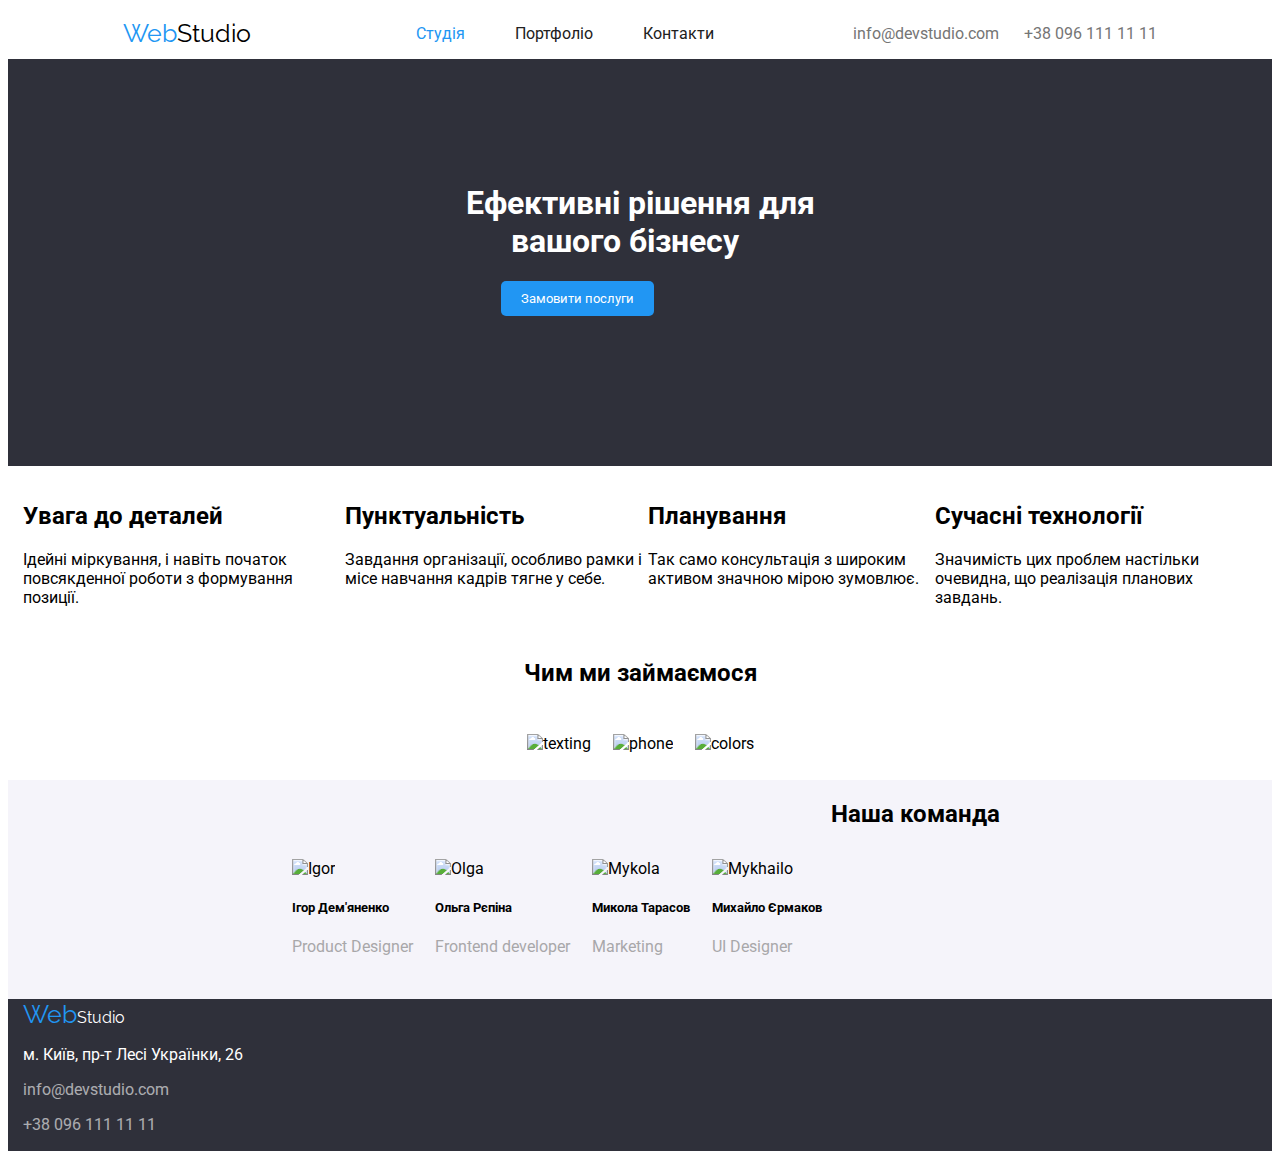
==== index.html @ 552b1049 "WebStudio" ====
<!DOCTYPE html>
<html lang="uk">
<head>
    <meta charset="UTF-8">
    <meta name="viewport" content="width=device-width, initial-scale=1.0">
    <title>WebStudio</title>
    <link rel="stylesheet" href="style.css">
    <link href="https://fonts.googleapis.com/css2?family=Raleway:ital,wght@0,100..900;1,100..900&family=Roboto:ital,wght@0,100;0,300;0,400;0,500;0,700;0,900;1,100;1,300;1,400;1,500;1,700;1,900&display=swap" rel="stylesheet">
    <link rel="stylesheet" href="https://cdnjs.cloudflare.com/ajax/libs/modern-normalize/3.0.1/modern-normalize.min.css" integrity="sha512-q6WgHqiHlKyOqslT/lgBgodhd03Wp4BEqKeW6nNtlOY4quzyG3VoQKFrieaCeSnuVseNKRGpGeDU3qPmabCANg==" crossorigin="anonymous" referrerpolicy="no-referrer" />
</head>
<body>
    <div class="container">    
        <header>
            <a href="/index.html" class="studio webstudio"><span class="web">Web</span>Studio</a>
            <nav>
                <ul class="list-header">
                    <li><a href="/index.html" id="nav-main" class="nav">Студія</a></li>
                    <li><a href="/portfolio.html" class="nav">Портфоліо</a></li>
                    <li><a href="#" class="nav">Контакти</a></li>
                </ul>
             </nav>
                <ul class="header-info">
                    <li><a href="https://mail.google.com/mail/u/0/?fs=1&tf=cm&source=mailto&to=info@devstudio.com" class="header-mail" target="_blank">info@devstudio.com</a></li>
                    <li class="tel">+38 096 111 11 11</li>
                </ul>
            </div>
            </header>
            <main>
                <section class="section-decision">
                    <div class="container">      
                        <h1 class="text-inverse effective-decision">Ефективні рішення для <p class="text-inverse your-bussines">вашого бізнесу</p></h1>
                        <button class="order-Button">Замовити послуги</button>
                    </div>
                        </section>
                        <section>
                            <div class="container">
                                <ul class="advantages">
                                    <li class="advantages-li">
                                        <h2 class="advantages-item">Увага до деталей</h2>
                                        <p class="advantages-item">Ідейні міркування, і навіть початок повсякденної роботи з формування позиції.</p>
                                    </li>
                                    <li class="advantages-li">
                                        <h2 class="advantages-item">Пунктуальність</h2>
                                        <p class="advantages-item">Завдання організації, особливо рамки і місе навчання кадрів тягне у себе.</p>
                                    </li>
                                    <li class="advantages-li">
                                        <h2 class="advantages-item">Планування</h2>
                                        <p class="advantages-item">Так само консультація з широким активом значною мірою зумовлює.</p>
                                    </li>
                                    <li class="advantages-li">
                                        <h2 class="advantages-item">Сучасні технології</h2>
                                        <p class="advantages-item">Значимість цих проблем настільки очевидна, що реалізація планових завдань.</p>
                                    </li>
                                </ul>
                            </div>
                        </section>
                    <section>
                            <h2 class="we-do">Чим ми займаємося</h2>
                            <ul class="list-we-do">
                                <li class="home-img"><img src="./img/texting.png" alt="texting" width="300" class="we-do-item"></li>
                                <li class="home-img"><img src="./img/phone.png" alt="phone" width="300" class="we-do-item"></li>
                                <li class="home-img"><img src="./img/colors.png" alt="colors" width="300" class="we-do-item"></li>
                            </ul>
                        </div>
                    </section>
                    <section class="ourTeam-bg">
                        <div class="container">
                            <h2 class="our-team">Наша команда</h2>
                            <ul class="list-team">
                                <li class="team-item">
                                    <img src="./img/Ігор.jpg" alt="Igor" width="300" class="team-img">
                                    <h5 class="team-name">Ігор Дем'яненко</h5>
                                    <p class="team-info">Product Designer</p>
                                </li>
                                <li class="team-item">
                                    <img src="./img/Ольга.jpg" alt="Olga" width="300" class="team-img">
                                    <h5 class="team-name">Ольга Рєпіна</h5>
                                    <p class="team-info">Frontend developer</p>
                                </li>
                                <li class="team-item">
                                    <img src="./img/Микола.jpg" alt="Mykola" width="300" class="team-img">
                                    <h5 class="team-name">Микола Тарасов</h5>
                                    <p class="team-info">Marketing</p>
                                </li>
                                <li class="team-item">
                                    <img src="./img/Михайло.jpg" alt="Mykhailo" width="300" class="team-img">
                                    <h5 class="team-name">Михайло Єрмаков</h5>
                                    <p class="team-info">UI Designer</p>
                                </li>
                            </ul>
                        </div>
                </section>
            </main>
            <footer class="footer">
                <div class="container"> 
                    <a href="/index.html" class="text-inverse webstudio-footer"><span class="web">Web</span>Studio</a>
                    <p><a href="https://maps.app.goo.gl/irruYsHPfZbcuNZD8" class="text-inverse" id="adress" target="_blank">м. Київ, пр-т Лесі Українки, 26</a></p>
                    <p id="mail-footer">info@devstudio.com</p>
                    <p class="Footer-info">+38 096 111 11 11</p>
                </div>
            </footer>
        </div>
    </body>
    </html>
---- style.css ----
:root {
    --Main-Cyan: #2196F3;
    --Studio-Black: #000000;
    --Nav-Gray: #212121;
    --Main-Gray: #2F303A;
    --Light-Gray: #757575;
    --Footer-Info: #FFFFFF;
    --Portfolio-button: #F5F4FA;
}
body
{
    font-family: Roboto;
}
a
{
    text-decoration: none;
}
ul
{
    list-style: none; padding: 0%;
}  
header
{
    display: flex;
    justify-content: space-between;
}
section 
{
    display: flex;
    flex-direction: column;
    align-items: center;
}
.list-header
{ 
    display: flex
}
.home-img
{
    margin: 11px;
}
/* Header */
.webstudio
{
    margin-left: 100px; 
    margin-top: 10px;
    font-family: Raleway;
}
nav
{
    font-family: Roboto;
}
.header-info
{
    display: flex; 
    margin-right: 100px;
    font-family: Roboto;
}
.header-info li
{
    margin-left: 25px;
}
.header-mail
{
    margin-top: -2px;
}
.web 
{
    color: var(--Main-Cyan); 
    text-decoration: none; 
    font-size: 25px;
}
.studio
{
    color: var(--Studio-Black); 
    font-size: 25px;
} 
.header-mail
{
    color: var(--Light-Gray);
}
.header-mail:hover
{
    color: var(--Main-Cyan); transition: 0.2s;
}
.nav
{
    color: var(--Nav-Gray);
    margin-left: 50px;
    color:var(--Nav-Gray); transition: 0.2s;  
}

.nav:hover
{
    color: var(--Main-Cyan);
}
.tel
{
    color: var(--Light-Gray);
}
#nav-main
{
    color: var(--Main-Cyan);
}
/* Body */
.list-we-do
{
    display: flex;
}
.project-list
{
    margin: 11px;
}
#portfolio-button
{
    display: flex; justify-content: center;
}
#horizontal-img
{
    display: flex; justify-content: space-evenly;
}
#horizontal-img>li
{
     margin-right: 25px; margin-top: 5px;
}
.order-Button
{
    background-color: var(--Main-Cyan); 
    color: white; 
    border: none; 
    padding: 10px 20px; 
    border-radius: 5px; 
    margin-bottom: 150px;
    font-family: Roboto;
    margin-left: 35px;
}
.section-decision
{
    background: var(--Main-Gray);
}
.effective-decision
{
    margin-top: 125px;
    font-family: Roboto;
}
.your-bussines
{
    margin:auto; 
    margin-left: 45px;
}
.advantages
{
    display: flex;
}
.text-inverse
{
    color: white;
}
.ourTeam-bg
{
    background-color: #F5F4FA;
}
.our-team
{
    margin-left: 550px;
}
.list-team
{
    display: flex;
}
.portfolio-img-list
{
    display: flex;
}
.team-info
{
    color: var(--Light-Gray); 
    opacity: 60%;
}
.project-info
{
    color: var(--Light-Gray); 
    opacity: 60%;
}
.team-item
{
    margin: 11px;
}
.portfolio-button
{
    background-color: var(--Portfolio-button); 
    border: none; 
    padding: 10px 20px; 
    border-radius: 5px;
    margin: 5px;
}
.portfolio-button:hover
{
    background-color: var(--Main-Cyan); 
    color: #FFFFFF;
    transition: 0.2s; 
    cursor: pointer;
}
/* Footer */
.footer
{
    background-color: var(--Main-Gray);
    padding-bottom: 1px;
}
.Footer-info
{
    color: var(--Footer-Info); 
    opacity: 60%;
}
#mail-footer
{
    color:white; 
    opacity: 60%;
}
#mail-footer:hover
{
    color: var(--Main-Cyan); 
    transition: 0.2s;
}
#adress
{
    text-decoration: none;
}
.webstudio-footer
{
    font-family: Raleway;
}
.container
{
    max-width: 1700px;
    padding: 0 15px;
    margin: 0 auto;
}
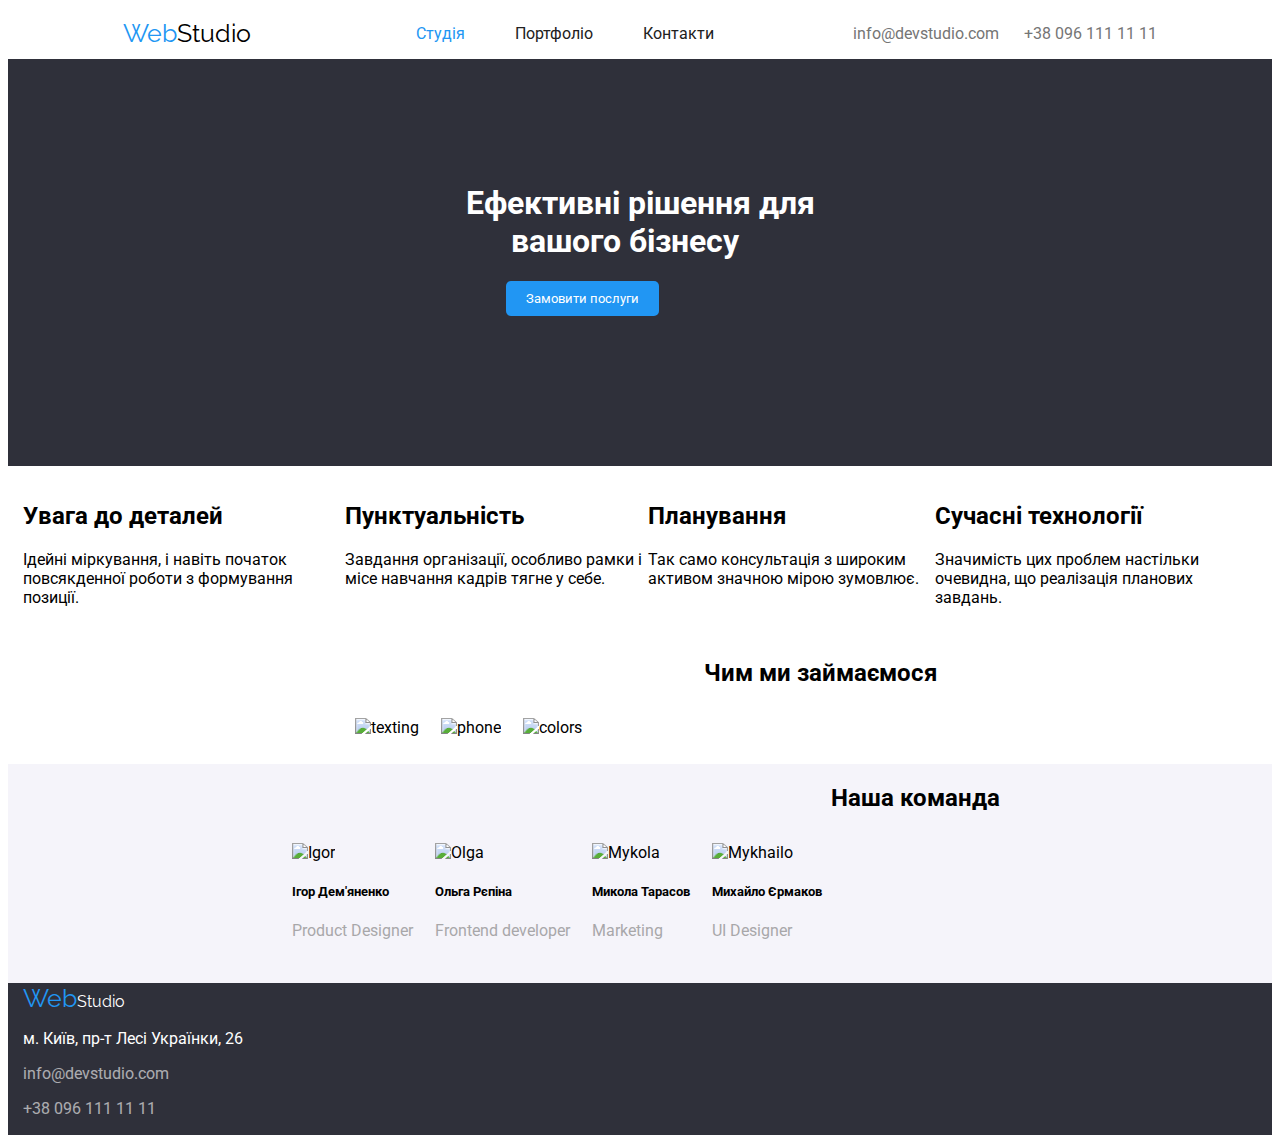
==== commit 62385a45: "WebStudio" ====
--- a/index.html
+++ b/index.html
@@ -29,7 +29,7 @@
                 <section class="section-decision">
                     <div class="container">      
                         <h1 class="text-inverse effective-decision">Ефективні рішення для <p class="text-inverse your-bussines">вашого бізнесу</p></h1>
-                        <button class="order-Button">Замовити послуги</button>
+                        <button class="order-button">Замовити послуги</button>
                     </div>
                         </section>
                         <section>
@@ -55,6 +55,7 @@
                             </div>
                         </section>
                     <section>
+                        <div class="container">
                             <h2 class="we-do">Чим ми займаємося</h2>
                             <ul class="list-we-do">
                                 <li class="home-img"><img src="./img/texting.png" alt="texting" width="300" class="we-do-item"></li>
--- a/style.css
+++ b/style.css
@@ -122,7 +122,7 @@
 {
      margin-right: 25px; margin-top: 5px;
 }
-.order-Button
+.order-button
 {
     background-color: var(--Main-Cyan); 
     color: white; 
@@ -131,7 +131,7 @@
     border-radius: 5px; 
     margin-bottom: 150px;
     font-family: Roboto;
-    margin-left: 35px;
+    margin-left: 40px;
 }
 .section-decision
 {
@@ -200,6 +200,10 @@
     transition: 0.2s; 
     cursor: pointer;
 }
+.we-do
+{
+    margin-left: 360px;
+}
 /* Footer */
 .footer
 {
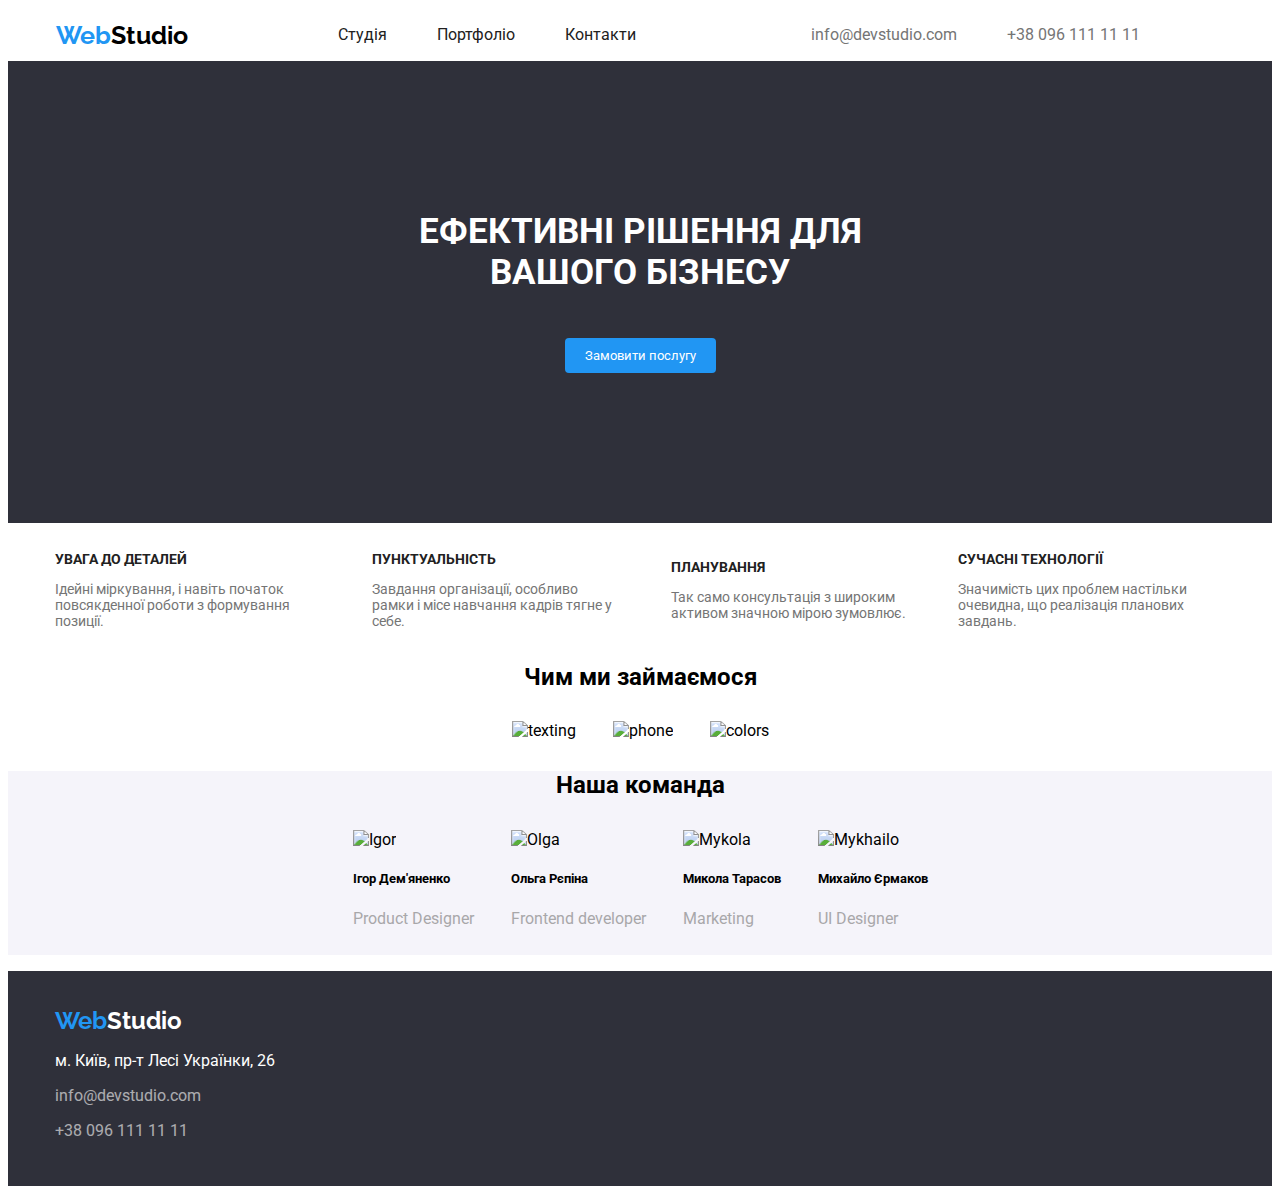
==== commit 3c2e2d3d: "WebStudio" ====
--- a/index.html
+++ b/index.html
@@ -10,11 +10,11 @@
 </head>
 <body>
     <div class="container">    
-        <header>
+        <header class="header">
             <a href="/index.html" class="studio webstudio"><span class="web">Web</span>Studio</a>
             <nav>
-                <ul class="list-header">
-                    <li><a href="/index.html" id="nav-main" class="nav">Студія</a></li>
+                <ul class="nav-list">
+                    <li><a href="/index.html" class="nav">Студія</a></li>
                     <li><a href="/portfolio.html" class="nav">Портфоліо</a></li>
                     <li><a href="#" class="nav">Контакти</a></li>
                 </ul>
@@ -23,38 +23,38 @@
                     <li><a href="https://mail.google.com/mail/u/0/?fs=1&tf=cm&source=mailto&to=info@devstudio.com" class="header-mail" target="_blank">info@devstudio.com</a></li>
                     <li class="tel">+38 096 111 11 11</li>
                 </ul>
-            </div>
             </header>
+        </div>
             <main>
                 <section class="section-decision">
-                    <div class="container">      
-                        <h1 class="text-inverse effective-decision">Ефективні рішення для <p class="text-inverse your-bussines">вашого бізнесу</p></h1>
-                        <button class="order-button">Замовити послуги</button>
+                    <div class="container decisions">      
+                        <h1 class="effective-decision">Ефективні рішення для <br class="text-inverse your-bussines">вашого бізнесу</h1>
+                        <button class="order-button">Замовити послугу</button>
                     </div>
                         </section>
-                        <section>
+                        <section class="section-advantages">
                             <div class="container">
                                 <ul class="advantages">
                                     <li class="advantages-li">
-                                        <h2 class="advantages-item">Увага до деталей</h2>
+                                        <h2 class="advantages-name">Увага до деталей</h2>
                                         <p class="advantages-item">Ідейні міркування, і навіть початок повсякденної роботи з формування позиції.</p>
                                     </li>
                                     <li class="advantages-li">
-                                        <h2 class="advantages-item">Пунктуальність</h2>
+                                        <h2 class="advantages-name">Пунктуальність</h2>
                                         <p class="advantages-item">Завдання організації, особливо рамки і місе навчання кадрів тягне у себе.</p>
                                     </li>
                                     <li class="advantages-li">
-                                        <h2 class="advantages-item">Планування</h2>
+                                        <h2 class="advantages-name">Планування</h2>
                                         <p class="advantages-item">Так само консультація з широким активом значною мірою зумовлює.</p>
                                     </li>
                                     <li class="advantages-li">
-                                        <h2 class="advantages-item">Сучасні технології</h2>
+                                        <h2 class="advantages-name">Сучасні технології</h2>
                                         <p class="advantages-item">Значимість цих проблем настільки очевидна, що реалізація планових завдань.</p>
                                     </li>
                                 </ul>
                             </div>
                         </section>
-                    <section>
+                    <section class="we-do-section">
                         <div class="container">
                             <h2 class="we-do">Чим ми займаємося</h2>
                             <ul class="list-we-do">
@@ -64,27 +64,27 @@
                             </ul>
                         </div>
                     </section>
-                    <section class="ourTeam-bg">
+                    <section class="our-team-section">
                         <div class="container">
                             <h2 class="our-team">Наша команда</h2>
                             <ul class="list-team">
                                 <li class="team-item">
-                                    <img src="./img/Ігор.jpg" alt="Igor" width="300" class="team-img">
+                                    <img src="./img/Ігор.jpg" alt="Igor" width="250" class="team-img">
                                     <h5 class="team-name">Ігор Дем'яненко</h5>
                                     <p class="team-info">Product Designer</p>
                                 </li>
                                 <li class="team-item">
-                                    <img src="./img/Ольга.jpg" alt="Olga" width="300" class="team-img">
+                                    <img src="./img/Ольга.jpg" alt="Olga" width="250" class="team-img">
                                     <h5 class="team-name">Ольга Рєпіна</h5>
                                     <p class="team-info">Frontend developer</p>
                                 </li>
                                 <li class="team-item">
-                                    <img src="./img/Микола.jpg" alt="Mykola" width="300" class="team-img">
+                                    <img src="./img/Микола.jpg" alt="Mykola" width="250" class="team-img">
                                     <h5 class="team-name">Микола Тарасов</h5>
                                     <p class="team-info">Marketing</p>
                                 </li>
                                 <li class="team-item">
-                                    <img src="./img/Михайло.jpg" alt="Mykhailo" width="300" class="team-img">
+                                    <img src="./img/Михайло.jpg" alt="Mykhailo" width="250" class="team-img">
                                     <h5 class="team-name">Михайло Єрмаков</h5>
                                     <p class="team-info">UI Designer</p>
                                 </li>
--- a/style.css
+++ b/style.css
@@ -17,57 +17,50 @@
 }
 ul
 {
-    list-style: none; padding: 0%;
+    list-style: none;
+     padding: 0;
 }  
-header
-{
-    display: flex;
-    justify-content: space-between;
-}
-section 
-{
-    display: flex;
-    flex-direction: column;
-    align-items: center;
-}
-.list-header
-{ 
-    display: flex
-}
 .home-img
 {
     margin: 11px;
 }
 /* Header */
+.header
+{
+    display: flex;
+    justify-content: start;
+    align-items: center;
+    gap: 150px;
+    margin-right: 40px;
+    padding: 1px;
+}
+.nav-list
+{
+    display: flex;
+    align-items: center;
+    gap: 50px;
+}
+.header-info
+{
+    display: flex; 
+    font-family: Roboto;
+    gap: 25px;
+    align-items: center;
+}
 .webstudio
 {
-    margin-left: 100px; 
-    margin-top: 10px;
     font-family: Raleway;
-}
-nav
-{
-    font-family: Roboto;
-}
-.header-info
-{
-    display: flex; 
-    margin-right: 100px;
-    font-family: Roboto;
+    font-size: 26px;
+    font-weight: bold;
 }
 .header-info li
 {
     margin-left: 25px;
-}
-.header-mail
-{
-    margin-top: -2px;
 }
 .web 
 {
     color: var(--Main-Cyan); 
     text-decoration: none; 
-    font-size: 25px;
 }
 .studio
 {
@@ -87,6 +80,8 @@
     color: var(--Nav-Gray);
     margin-left: 50px;
     color:var(--Nav-Gray); transition: 0.2s;  
+    font-family: Roboto;
+    margin-left: 0;
 }
 
 .nav:hover
@@ -97,18 +92,24 @@
 {
     color: var(--Light-Gray);
 }
-#nav-main
-{
-    color: var(--Main-Cyan);
-}
 /* Body */
 .list-we-do
 {
     display: flex;
+    align-items: center;
+    justify-content: center;
+    gap: 15px;
 }
 .project-list
 {
-    margin: 11px;
+    align-items: center;
+    justify-content: center;
+}
+.project-list-item
+{
+    font-family: Roboto;
+    font-size: 18px;
+    font-weight: bold;
 }
 #portfolio-button
 {
@@ -121,6 +122,24 @@
 #horizontal-img>li
 {
      margin-right: 25px; margin-top: 5px;
+}
+.section-decision
+{
+    background: var(--Main-Gray);
+    justify-content: center;
+    align-items: center;
+    padding: 150px;
+}
+.effective-decision
+{
+    font-family: Roboto;
+    text-align: center;
+    color: white;
+    margin-top: 0;
+    margin-bottom: 45px;
+    font-size: 35px;
+    text-transform: uppercase;
+    font-weight: bold;
 }
 .order-button
 {
@@ -128,58 +147,82 @@
     color: white; 
     border: none; 
     padding: 10px 20px; 
-    border-radius: 5px; 
-    margin-bottom: 150px;
-    font-family: Roboto;
-    margin-left: 40px;
-}
-.section-decision
-{
-    background: var(--Main-Gray);
-}
-.effective-decision
-{
-    margin-top: 125px;
-    font-family: Roboto;
-}
-.your-bussines
-{
-    margin:auto; 
-    margin-left: 45px;
+    border-radius: 4px; 
+    font-family: Roboto;
+    margin: 0 auto;
+    display: block;
+    transition: 0.3s;
+}
+.order-button:hover
+{
+    background-color: #188CE8;
 }
 .advantages
 {
     display: flex;
+    align-items: center;
+    justify-content: center;
+    gap: 50px;
+    /* text-align: center; */
+}
+.advantages-name
+{
+    font-family: Roboto;
+    text-transform: uppercase;
+    font-size: 14px;
+    font-weight: bold;
+    color: var(--Nav-Gray);
+}
+.advantages-item
+{
+    font-family: Roboto;
+    font-size: 14px;
+    color: var(--Light-Gray);
 }
 .text-inverse
 {
     color: white;
 }
-.ourTeam-bg
+.our-team-section
 {
     background-color: #F5F4FA;
 }
 .our-team
 {
-    margin-left: 550px;
+    text-align: center;
+    font-family: Roboto;
 }
 .list-team
 {
     display: flex;
+    align-items: center;
+    justify-content: center;
+    gap: 15px;
 }
 .portfolio-img-list
 {
     display: flex;
+    align-items: center;
+    justify-content: center;
+    gap: 30px;
 }
 .team-info
 {
     color: var(--Light-Gray); 
     opacity: 60%;
 }
+.project-li
+{
+    border: solid;
+    border-color: #EEEEEE;
+    border-width: 1px;
+    margin-bottom: 30px;
+}
 .project-info
 {
     color: var(--Light-Gray); 
-    opacity: 60%;
+    font-family: Roboto;
+    font-size: 16px;
 }
 .team-item
 {
@@ -202,13 +245,15 @@
 }
 .we-do
 {
-    margin-left: 360px;
+    text-align: center;
+    font-family: Roboto;
 }
 /* Footer */
 .footer
 {
     background-color: var(--Main-Gray);
-    padding-bottom: 1px;
+    padding-bottom: 30px;
+    padding-top: 35px;
 }
 .Footer-info
 {
@@ -232,10 +277,12 @@
 .webstudio-footer
 {
     font-family: Raleway;
+    font-size: 24px;
+    font-weight: bold;
 }
 .container
 {
-    max-width: 1700px;
+    max-width: 1170px;
     padding: 0 15px;
     margin: 0 auto;
 }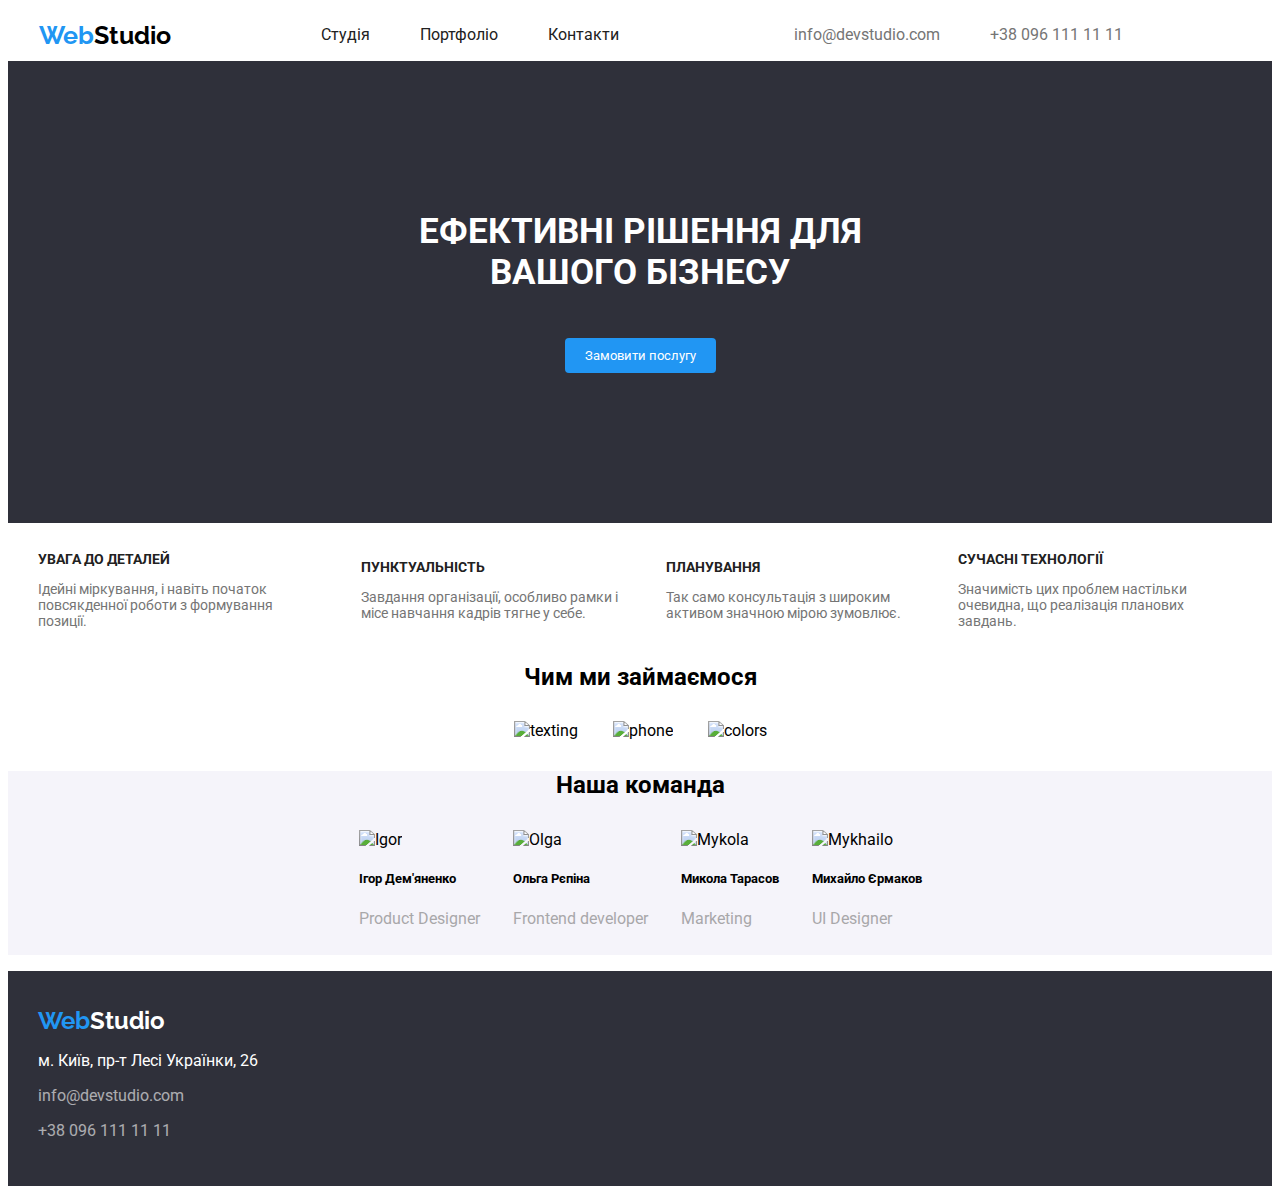
==== commit f38950c6: "WebStudio" ====
--- a/index.html
+++ b/index.html
@@ -58,9 +58,9 @@
                         <div class="container">
                             <h2 class="we-do">Чим ми займаємося</h2>
                             <ul class="list-we-do">
-                                <li class="home-img"><img src="./img/texting.png" alt="texting" width="300" class="we-do-item"></li>
-                                <li class="home-img"><img src="./img/phone.png" alt="phone" width="300" class="we-do-item"></li>
-                                <li class="home-img"><img src="./img/colors.png" alt="colors" width="300" class="we-do-item"></li>
+                                <li class="home-img"><img src="./img/texting.png" alt="texting" class="we-do-item" width="370px"></li>
+                                <li class="home-img"><img src="./img/phone.png" alt="phone" class="we-do-item" width="370px"></li>
+                                <li class="home-img"><img src="./img/colors.png" alt="colors" class="we-do-item" width="370px"></li>
                             </ul>
                         </div>
                     </section>
@@ -69,22 +69,22 @@
                             <h2 class="our-team">Наша команда</h2>
                             <ul class="list-team">
                                 <li class="team-item">
-                                    <img src="./img/Ігор.jpg" alt="Igor" width="250" class="team-img">
+                                    <img src="./img/Ігор.jpg" alt="Igor" width="270px" class="team-img">
                                     <h5 class="team-name">Ігор Дем'яненко</h5>
                                     <p class="team-info">Product Designer</p>
                                 </li>
                                 <li class="team-item">
-                                    <img src="./img/Ольга.jpg" alt="Olga" width="250" class="team-img">
+                                    <img src="./img/Ольга.jpg" alt="Olga" width="270px" class="team-img">
                                     <h5 class="team-name">Ольга Рєпіна</h5>
                                     <p class="team-info">Frontend developer</p>
                                 </li>
                                 <li class="team-item">
-                                    <img src="./img/Микола.jpg" alt="Mykola" width="250" class="team-img">
+                                    <img src="./img/Микола.jpg" alt="Mykola" width="270px" class="team-img">
                                     <h5 class="team-name">Микола Тарасов</h5>
                                     <p class="team-info">Marketing</p>
                                 </li>
                                 <li class="team-item">
-                                    <img src="./img/Михайло.jpg" alt="Mykhailo" width="250" class="team-img">
+                                    <img src="./img/Михайло.jpg" alt="Mykhailo" width="270px" class="team-img">
                                     <h5 class="team-name">Михайло Єрмаков</h5>
                                     <p class="team-info">UI Designer</p>
                                 </li>
--- a/style.css
+++ b/style.css
@@ -98,12 +98,7 @@
     display: flex;
     align-items: center;
     justify-content: center;
-    gap: 15px;
-}
-.project-list
-{
-    align-items: center;
-    justify-content: center;
+    gap: 13px;
 }
 .project-list-item
 {
@@ -111,7 +106,7 @@
     font-size: 18px;
     font-weight: bold;
 }
-#portfolio-button
+.main-portfolio-button
 {
     display: flex; justify-content: center;
 }
@@ -162,8 +157,7 @@
     display: flex;
     align-items: center;
     justify-content: center;
-    gap: 50px;
-    /* text-align: center; */
+    gap: 40px;
 }
 .advantages-name
 {
@@ -197,13 +191,14 @@
     display: flex;
     align-items: center;
     justify-content: center;
-    gap: 15px;
-}
-.portfolio-img-list
-{
-    display: flex;
-    align-items: center;
-    justify-content: center;
+    gap: 11px;
+}
+.portfolio-project-list
+{
+    display: flex;
+    align-items: center;
+    justify-content: center;
+    flex-wrap: wrap;
     gap: 30px;
 }
 .team-info
@@ -217,6 +212,7 @@
     border-color: #EEEEEE;
     border-width: 1px;
     margin-bottom: 30px;
+    flex-basis: calc((100% - 60px) / 3);
 }
 .project-info
 {
@@ -282,7 +278,7 @@
 }
 .container
 {
-    max-width: 1170px;
+    max-width: 1205px;
     padding: 0 15px;
     margin: 0 auto;
 }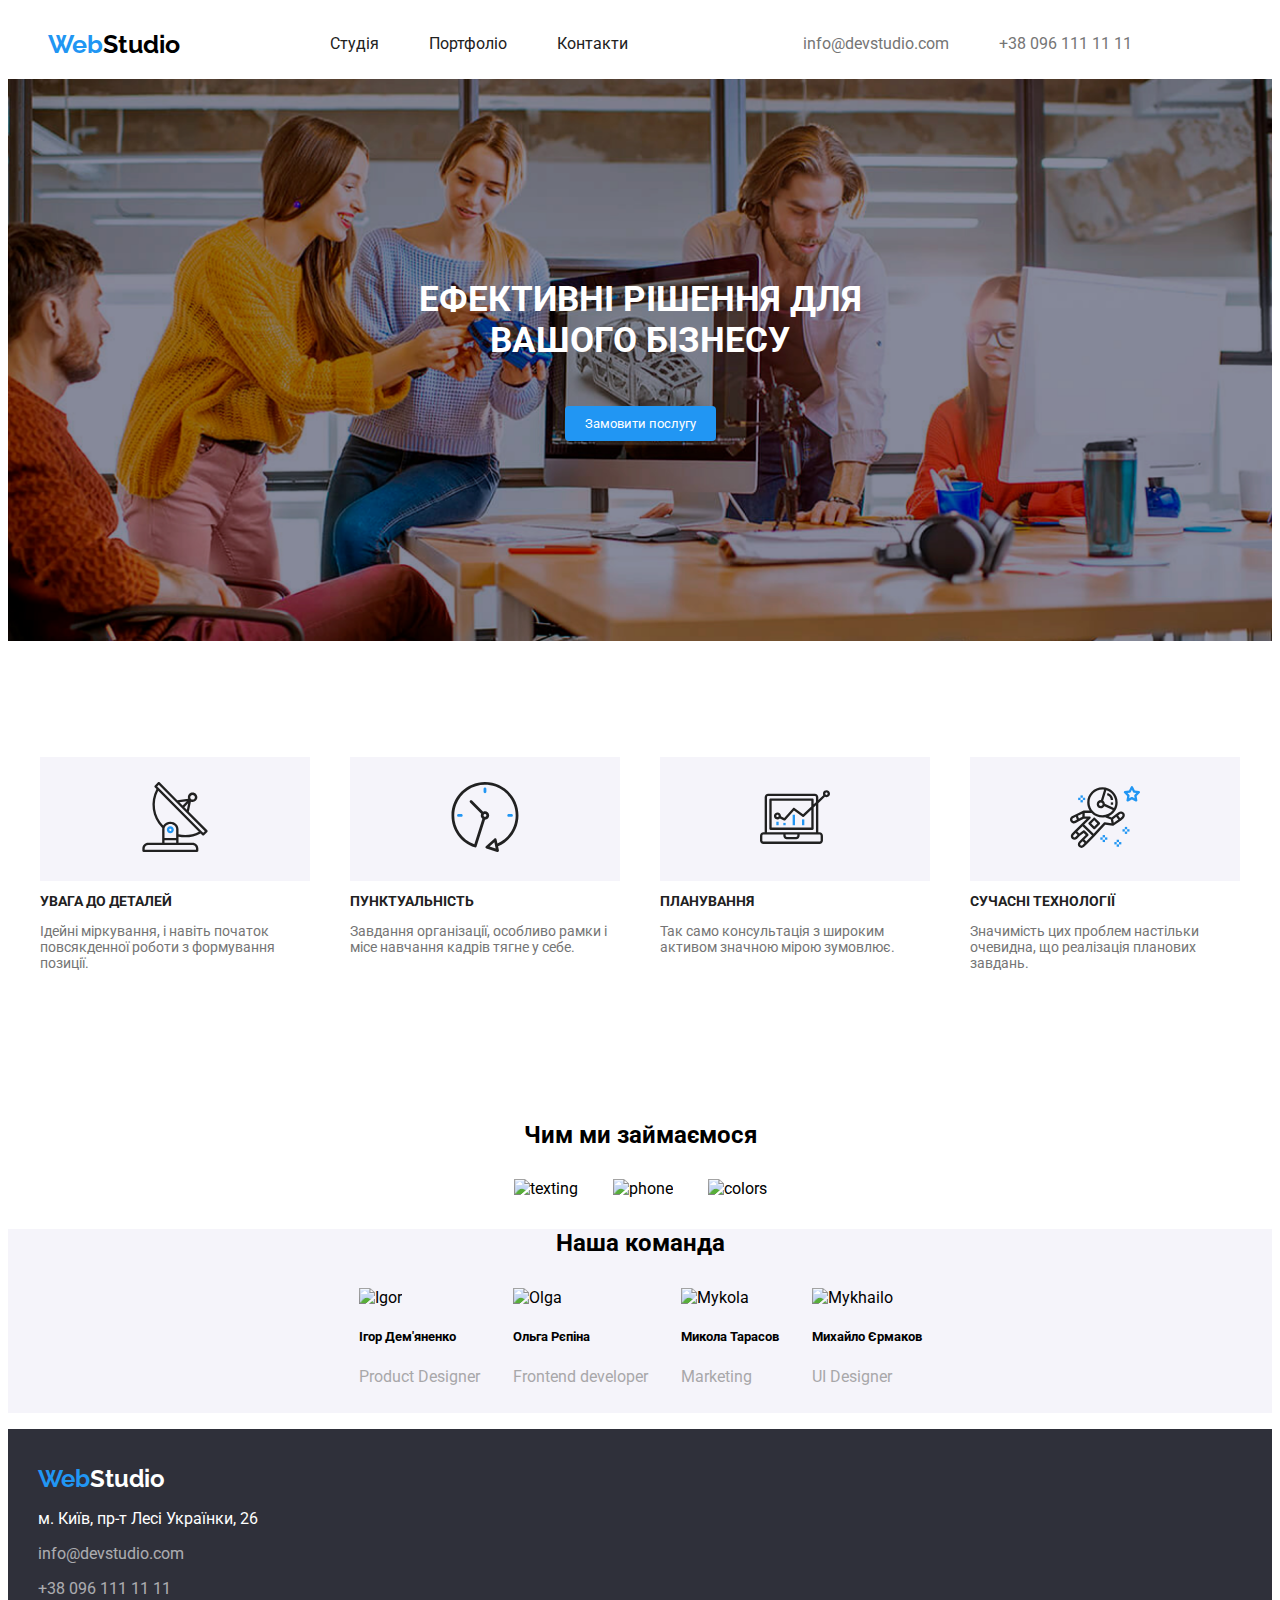
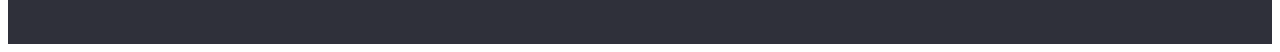
==== commit 85c45dd6: "WebStudio" ====
--- a/index.html
+++ b/index.html
@@ -35,19 +35,29 @@
                         <section class="section-advantages">
                             <div class="container">
                                 <ul class="advantages">
-                                    <li class="advantages-li">
+                                    <li class="advantages-li ss">
+                                        <div class="attention-parent">
+                                                <!--  -->
+                                        </div>
                                         <h2 class="advantages-name">Увага до деталей</h2>
                                         <p class="advantages-item">Ідейні міркування, і навіть початок повсякденної роботи з формування позиції.</p>
                                     </li>
                                     <li class="advantages-li">
+                                        <div class="punctuality">
+                                                <!--  -->
+                                        </div>
                                         <h2 class="advantages-name">Пунктуальність</h2>
                                         <p class="advantages-item">Завдання організації, особливо рамки і місе навчання кадрів тягне у себе.</p>
                                     </li>
                                     <li class="advantages-li">
+                                        <div class="planning">
+                                                <!--  -->
+                                        </div>
                                         <h2 class="advantages-name">Планування</h2>
                                         <p class="advantages-item">Так само консультація з широким активом значною мірою зумовлює.</p>
                                     </li>
                                     <li class="advantages-li">
+                                        <div class="modern-technology"></div>
                                         <h2 class="advantages-name">Сучасні технології</h2>
                                         <p class="advantages-item">Значимість цих проблем настільки очевидна, що реалізація планових завдань.</p>
                                     </li>
@@ -97,7 +107,7 @@
                     <a href="/index.html" class="text-inverse webstudio-footer"><span class="web">Web</span>Studio</a>
                     <p><a href="https://maps.app.goo.gl/irruYsHPfZbcuNZD8" class="text-inverse" id="adress" target="_blank">м. Київ, пр-т Лесі Українки, 26</a></p>
                     <p id="mail-footer">info@devstudio.com</p>
-                    <p class="Footer-info">+38 096 111 11 11</p>
+                    <p class="footer-info">+38 096 111 11 11</p>
                 </div>
             </footer>
         </div>
--- a/style.css
+++ b/style.css
@@ -32,7 +32,7 @@
     align-items: center;
     gap: 150px;
     margin-right: 40px;
-    padding: 1px;
+    padding: 10px;
 }
 .nav-list
 {
@@ -120,10 +120,14 @@
 }
 .section-decision
 {
-    background: var(--Main-Gray);
-    justify-content: center;
-    align-items: center;
-    padding: 150px;
+    background-image: url(./img/background.png);
+    background-position: center;
+    background-repeat: no-repeat;
+    background-size: cover;
+    background-color: var(--Main-Gray);
+    justify-content: center;
+    align-items: center;
+    padding: 200px;
 }
 .effective-decision
 {
@@ -155,7 +159,6 @@
 .advantages
 {
     display: flex;
-    align-items: center;
     justify-content: center;
     gap: 40px;
 }
@@ -251,7 +254,7 @@
     padding-bottom: 30px;
     padding-top: 35px;
 }
-.Footer-info
+.footer-info
 {
     color: var(--Footer-Info); 
     opacity: 60%;
@@ -275,6 +278,54 @@
     font-family: Raleway;
     font-size: 24px;
     font-weight: bold;
+}
+.section-advantages
+{
+    padding: 100px;
+}
+.attention-parent
+{
+    display: flex;
+    align-items: center;
+}
+.attention-parent::before 
+{
+    content: url(./img/antenna\ 1.svg);
+    padding: 25px 100px;
+    background-color: #F5F4FA;
+}
+.punctuality
+{
+    display: flex;
+    align-items: center;
+}
+.punctuality::before
+{
+    content: url(./img/clock\ 1.svg);
+    padding: 25px 100px;
+    background-color: #F5F4FA;
+}
+.planning
+{
+    display: flex;
+    align-items: center;
+}
+.planning::before
+{
+    content: url(./img/diagram\ 1.svg);
+    padding: 25px 100px;
+    background-color: #F5F4FA;
+}
+.modern-technology
+{
+    display: flex;
+    align-items: center;
+}
+.modern-technology::before
+{
+    content: url(./img/astronaut\ 1.svg);
+    padding: 25px 100px;
+    background-color: #F5F4FA;
 }
 .container
 {
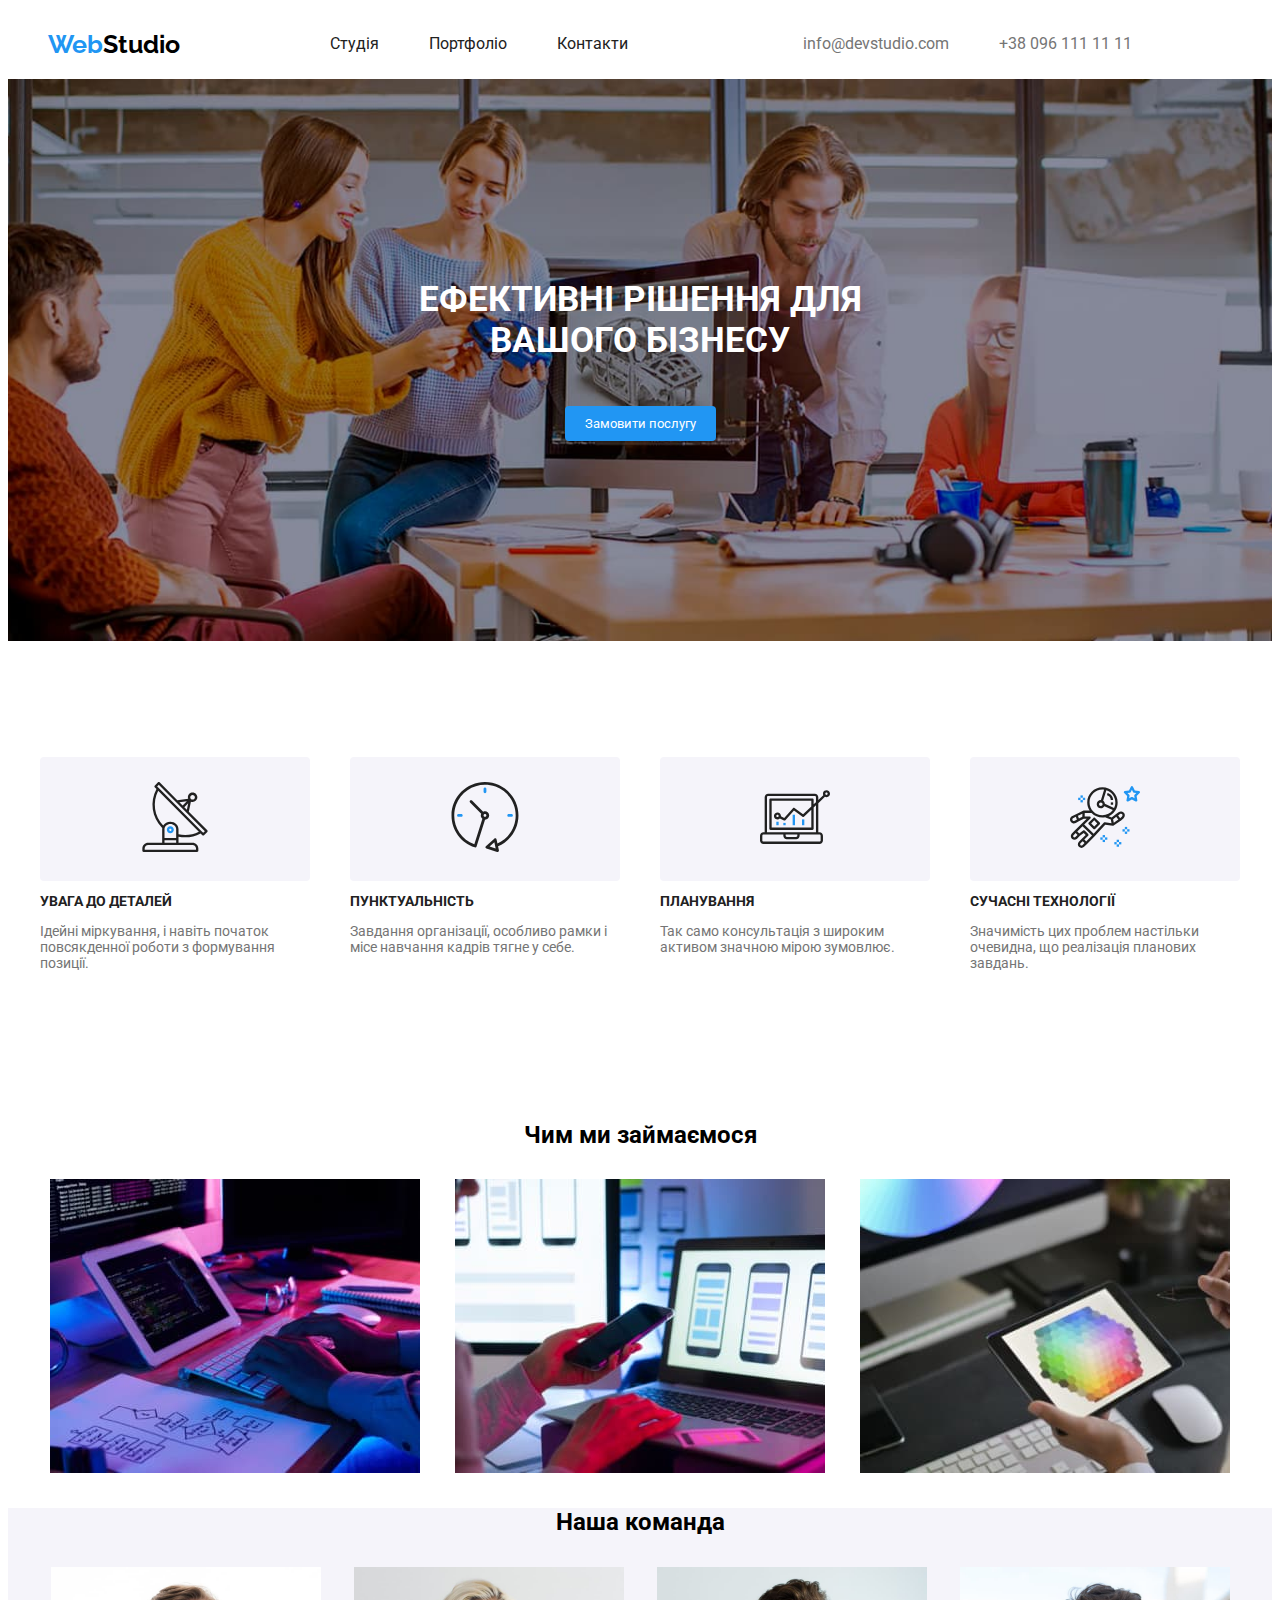
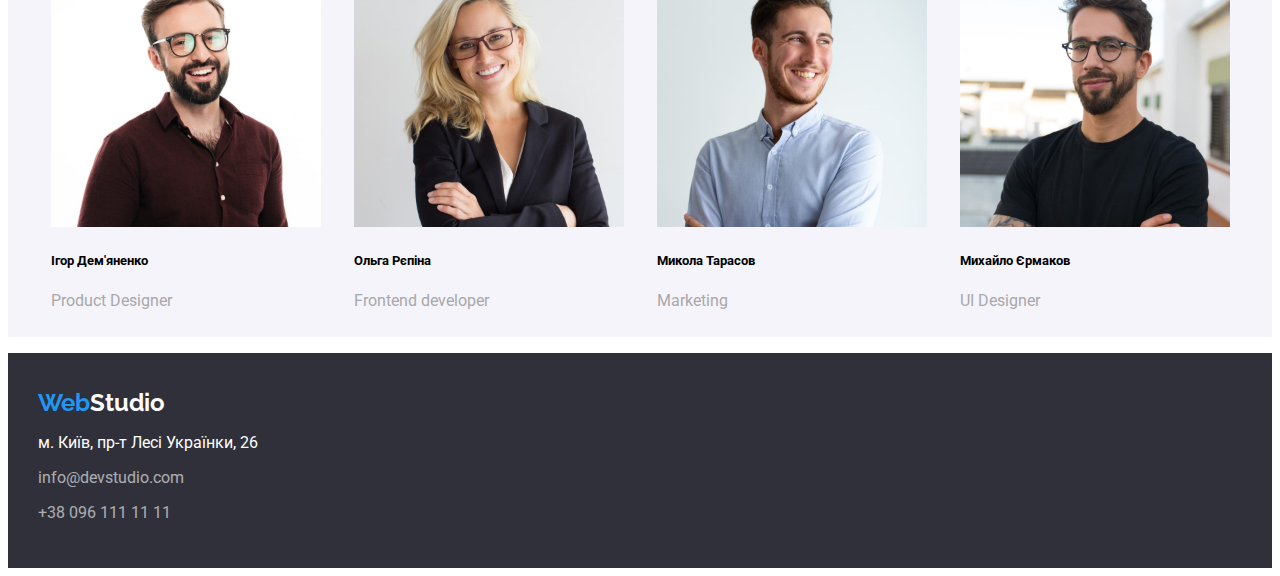
==== commit 89ad7150: "WebStudio" ====
--- a/index.html
+++ b/index.html
@@ -68,9 +68,9 @@
                         <div class="container">
                             <h2 class="we-do">Чим ми займаємося</h2>
                             <ul class="list-we-do">
-                                <li class="home-img"><img src="./img/texting.png" alt="texting" class="we-do-item" width="370px"></li>
-                                <li class="home-img"><img src="./img/phone.png" alt="phone" class="we-do-item" width="370px"></li>
-                                <li class="home-img"><img src="./img/colors.png" alt="colors" class="we-do-item" width="370px"></li>
+                                <li class="home-img"><img src="./img/texting.jpg" alt="texting" class="we-do-item" width="370px"></li>
+                                <li class="home-img"><img src="./img/phone.jpg" alt="phone" class="we-do-item" width="370px"></li>
+                                <li class="home-img"><img src="./img/colors.jpg" alt="colors" class="we-do-item" width="370px"></li>
                             </ul>
                         </div>
                     </section>
@@ -79,22 +79,22 @@
                             <h2 class="our-team">Наша команда</h2>
                             <ul class="list-team">
                                 <li class="team-item">
-                                    <img src="./img/Ігор.jpg" alt="Igor" width="270px" class="team-img">
+                                    <img src="./img/igor.jpg" alt="Igor" width="270px" class="team-img">
                                     <h5 class="team-name">Ігор Дем'яненко</h5>
                                     <p class="team-info">Product Designer</p>
                                 </li>
                                 <li class="team-item">
-                                    <img src="./img/Ольга.jpg" alt="Olga" width="270px" class="team-img">
+                                    <img src="./img/olga.jpg" alt="Olga" width="270px" class="team-img">
                                     <h5 class="team-name">Ольга Рєпіна</h5>
                                     <p class="team-info">Frontend developer</p>
                                 </li>
                                 <li class="team-item">
-                                    <img src="./img/Микола.jpg" alt="Mykola" width="270px" class="team-img">
+                                    <img src="./img/mykola.jpg" alt="Mykola" width="270px" class="team-img">
                                     <h5 class="team-name">Микола Тарасов</h5>
                                     <p class="team-info">Marketing</p>
                                 </li>
                                 <li class="team-item">
-                                    <img src="./img/Михайло.jpg" alt="Mykhailo" width="270px" class="team-img">
+                                    <img src="./img/mykhailo.jpg" alt="Mykhailo" width="270px" class="team-img">
                                     <h5 class="team-name">Михайло Єрмаков</h5>
                                     <p class="team-info">UI Designer</p>
                                 </li>
--- a/style.css
+++ b/style.css
@@ -108,19 +108,13 @@
 }
 .main-portfolio-button
 {
-    display: flex; justify-content: center;
-}
-#horizontal-img
-{
-    display: flex; justify-content: space-evenly;
-}
-#horizontal-img>li
-{
-     margin-right: 25px; margin-top: 5px;
+    display: flex; 
+    justify-content: center;
+    gap: 5px;
 }
 .section-decision
 {
-    background-image: url(./img/background.png);
+    background-image: url(./img/background.jpg);
     background-position: center;
     background-repeat: no-repeat;
     background-size: cover;
@@ -233,7 +227,6 @@
     border: none; 
     padding: 10px 20px; 
     border-radius: 5px;
-    margin: 5px;
 }
 .portfolio-button:hover
 {
@@ -241,6 +234,7 @@
     color: #FFFFFF;
     transition: 0.2s; 
     cursor: pointer;
+    box-shadow: lightgray 0 3px 4px;
 }
 .we-do
 {
@@ -293,6 +287,7 @@
     content: url(./img/antenna\ 1.svg);
     padding: 25px 100px;
     background-color: #F5F4FA;
+    border-radius: 4px;
 }
 .punctuality
 {
@@ -304,6 +299,7 @@
     content: url(./img/clock\ 1.svg);
     padding: 25px 100px;
     background-color: #F5F4FA;
+    border-radius: 4px;
 }
 .planning
 {
@@ -314,6 +310,7 @@
 {
     content: url(./img/diagram\ 1.svg);
     padding: 25px 100px;
+    border-radius: 4px;
     background-color: #F5F4FA;
 }
 .modern-technology
@@ -326,6 +323,8 @@
     content: url(./img/astronaut\ 1.svg);
     padding: 25px 100px;
     background-color: #F5F4FA;
+    border-radius: 4px;
+
 }
 .container
 {
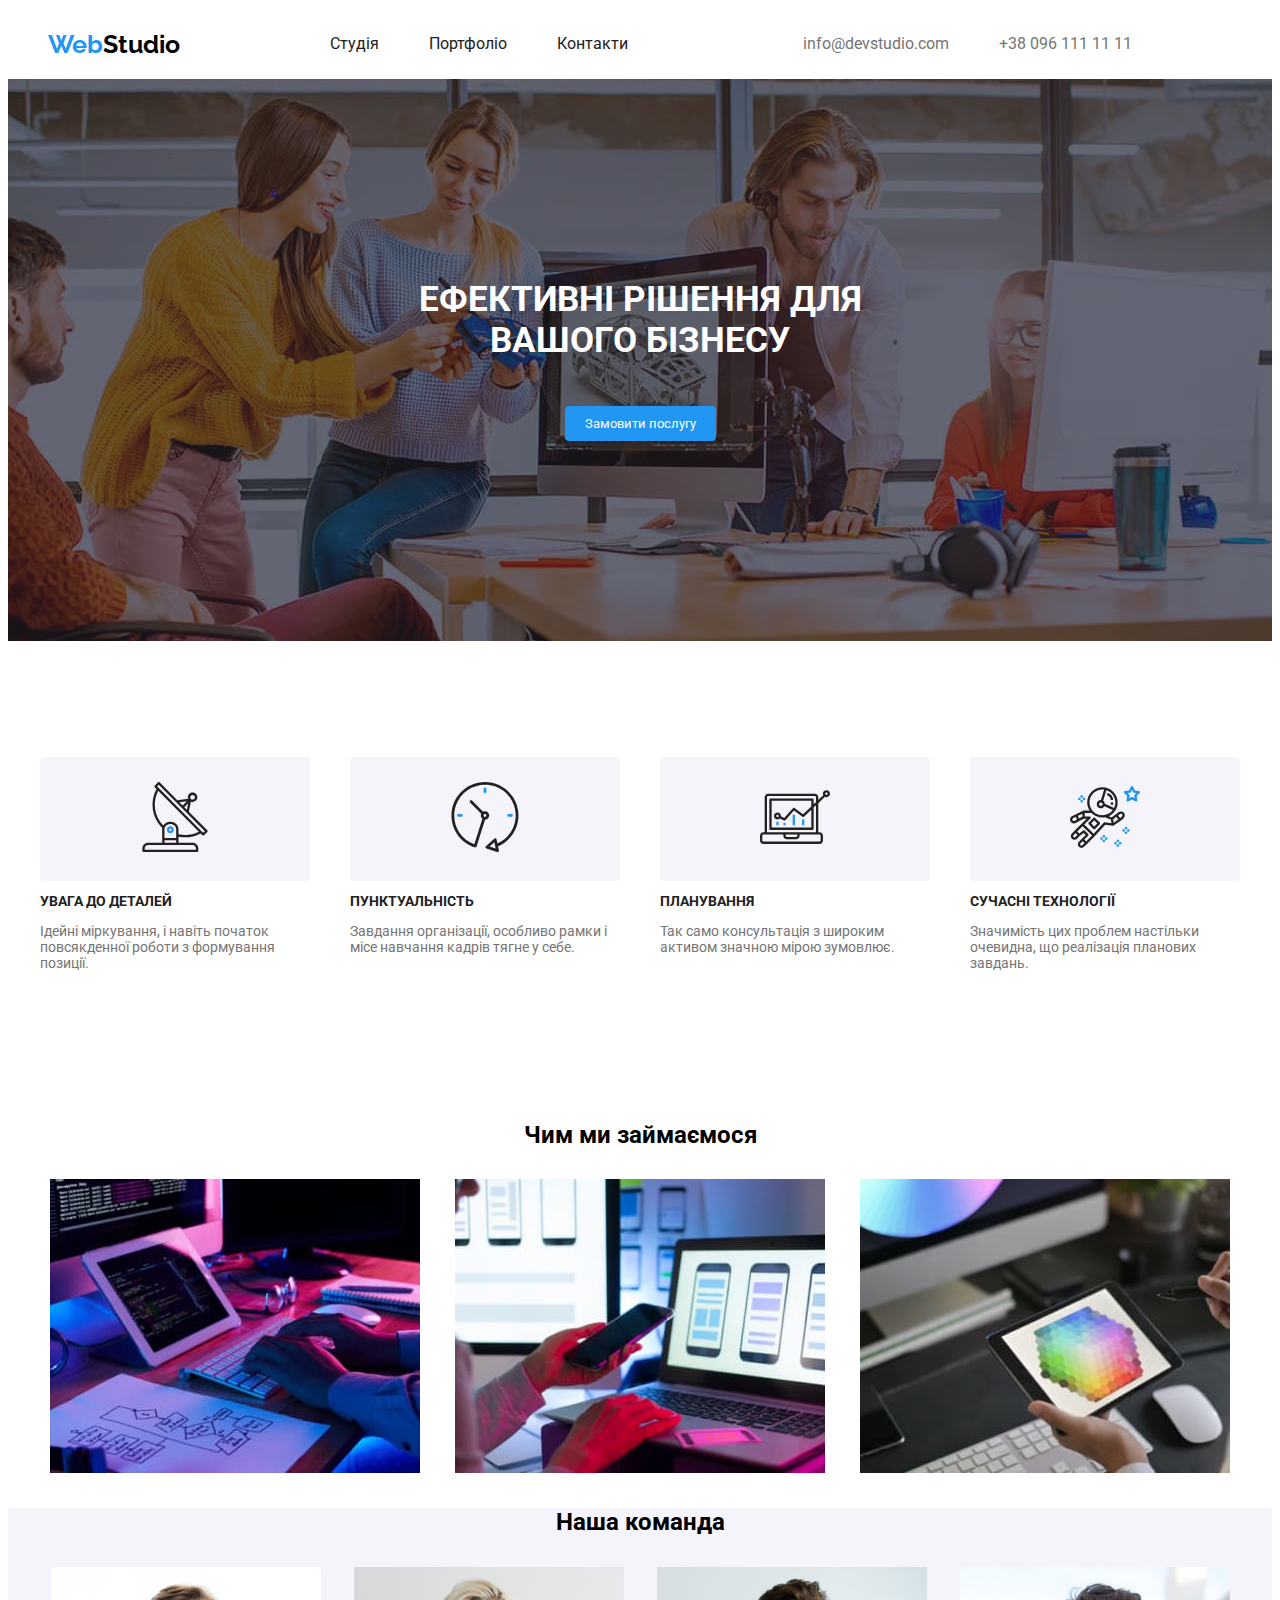
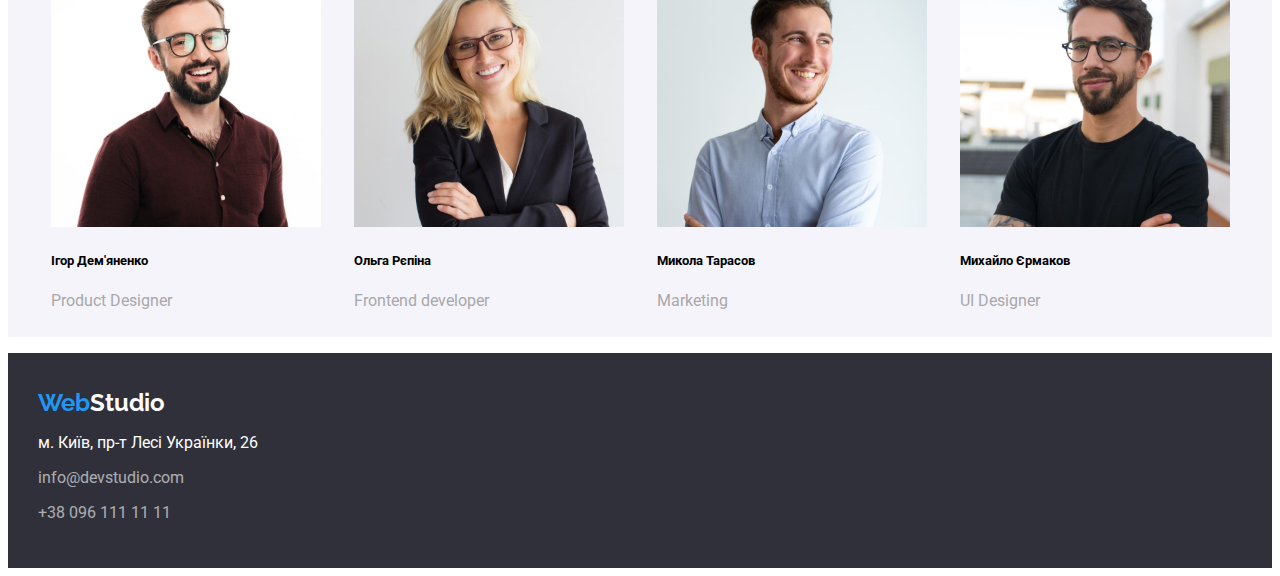
==== commit 474650a2: "WebStudio" ====
--- a/index.html
+++ b/index.html
@@ -29,7 +29,37 @@
                 <section class="section-decision">
                     <div class="container decisions">      
                         <h1 class="effective-decision">Ефективні рішення для <br class="text-inverse your-bussines">вашого бізнесу</h1>
-                        <button class="order-button">Замовити послугу</button>
+                        <button class="btn-open order-button" data-modal-open>Замовити послугу</button>
+                        <div class="back-drop" data-modal>
+                            <div class="modal">
+                                <div class="btn-close-position">
+                                    <button class="btn-close" data-modal-close>X</button>
+                                </div>
+                                <p class="modal-p">Залиште свої дані, ми вам передзвонимо</p>
+                                <form class="modal-form">
+                                    <div>
+                                        <p class="input-info">Ім'я</p>
+                                        <input type="name" class="form-input name-input">
+                                    </div>
+                                    <div>
+                                        <p class="input-info">Телефон</p>
+                                        <input type="phone" class="form-input phone-input">
+                                    </div>
+                                    <div>
+                                        <p class="input-info">Пошта</p>
+                                        <input type="mail" class="form-input mail-input">
+                                    </div>
+                                    <div>
+                                        <p class="input-info">Коментар</p>
+                                        <textarea placeholder="Введіть текст" class="modal-texarea"></textarea>
+                                    </div>
+                                    <div>
+                                        <input type="checkbox" id="checkbox">
+                                        <label for="checkbox" class="modal-label">Погоджуюся з розсилкою та приймаю <span class="modal-span">Умови договору</span></label>
+                                    </div>
+                                    <button class="modal-btn">Відправити</button>
+                                </form>
+                            </div>
                     </div>
                         </section>
                         <section class="section-advantages">
@@ -111,5 +141,6 @@
                 </div>
             </footer>
         </div>
+        <script src="./modal.js"></script>
     </body>
     </html>--- a/style.css
+++ b/style.css
@@ -11,6 +11,7 @@
 {
     font-family: Roboto;
 }
+
 a
 {
     text-decoration: none;
@@ -93,6 +94,174 @@
     color: var(--Light-Gray);
 }
 /* Body */
+@keyframes scale {
+    from {
+        transform: translateY(500px);
+    }
+    to {
+        transform: translateY(0);
+    }
+}
+.back-drop
+{
+    display: none;
+}
+.visible
+{
+    display: flex;
+    position: fixed;
+    width: 100%;
+    height: 100%;
+    top: 0;
+    left: 0;
+    background-color: #00000033;
+    align-items: center;
+    justify-content: center;
+}
+.modal
+{
+    padding-top: 10px;
+    width: 528px;
+    height: 581px;
+    top: 221px;
+    left: 536px;
+    border-radius: 4px;    
+    background-color: white;
+    color: black;
+    animation-name: scale;
+    animation-duration: 0.5s;
+    
+}
+.btn-close-position
+{
+    text-align: end;
+    padding-right: 10px;
+}
+.btn-close
+{
+    width: 30px;
+    height: 30px;
+    top: 229px;
+    left: 1026px;
+    border: solid 1px #0000001A;
+    border-radius: 50%;
+    background-color: #FFFFFF;
+    
+}
+.btn-close:hover
+{
+    color: var(--Main-Cyan);
+}
+.form-input
+{
+    width: 448px;
+    height: 40px;
+    border-radius: 4px;
+    border: 1px #21212133 solid;
+}
+.input-info
+{
+    width: 22px;
+    height: 14px;
+    font-family: Roboto;
+    font-weight: 400;
+    font-size: 12px;
+    line-height: 100%;
+    letter-spacing: 1%;
+    color: var(--Light-Gray);
+    margin-bottom: 4px;        
+}
+.name-input {
+    background-image: url(./img/human-vector.svg);
+    background-repeat: no-repeat;
+    background-position: 15px center;
+}
+.name-input:focus
+{
+    background-image: none;
+    border: var(--Main-Cyan);
+
+}
+.phone-input
+{
+    background-image: url(./img/phone.svg);
+    background-repeat: no-repeat;
+    background-position: 15px center;
+}
+.phone-input:focus
+{
+    background-image: none;
+    border: var(--Main-Cyan);
+}
+.mail-input
+{
+    background-image: url(./img/mail.svg);
+    background-repeat: no-repeat;
+    background-position: 15px center;
+}
+.mail-input:focus
+{
+    background-image: none;
+    border: var(--Main-Cyan);
+}
+.modal-span
+{
+    color: var(--Main-Cyan);
+    text-decoration: underline;
+    font-family: Roboto;
+    font-weight: 400;
+    font-size: 14px;
+    line-height: 24px;
+    letter-spacing: 3%;
+    text-decoration-style: solid;
+    
+}
+.modal-label
+{
+    font-family: Roboto;
+    font-weight: 400;
+    font-size: 14px;
+    line-height: 24px;
+    letter-spacing: 3%;
+    color: var(--Light-Gray);
+}
+.modal-btn
+{
+    width: 200px;
+    height: 50px;
+    top: 712px;
+    left: 700px;
+    border-radius: 4px;
+    background-color: var(--Main-Cyan);
+    color: white;
+    border: none;
+}
+.modal-form
+{
+    display: flex;
+    flex-direction: column;
+    align-items: center;
+}
+.modal-p
+{
+    font-family: Roboto;
+    font-weight: 700;
+    font-size: 22px;
+    line-height: 100%;
+    letter-spacing: 3%;
+    text-align: center;
+    color: var(--Nav-Gray);
+    margin: 0;
+}
+.modal-texarea
+{
+    width: 448px;
+    height: 120px;
+    top: 518px;
+    left: 576px;
+    border-radius: 4px;
+    border: #21212133 1px solid;
+}
 .list-we-do
 {
     display: flex;
@@ -114,11 +283,9 @@
 }
 .section-decision
 {
-    background-image: url(./img/background.jpg);
+    background-image: linear-gradient(to right, rgba(47, 48, 58, 0.4), rgba(47, 48, 58, 0.4)), url(./img/background.jpg);
     background-position: center;
     background-repeat: no-repeat;
-    background-size: cover;
-    background-color: var(--Main-Gray);
     justify-content: center;
     align-items: center;
     padding: 200px;
